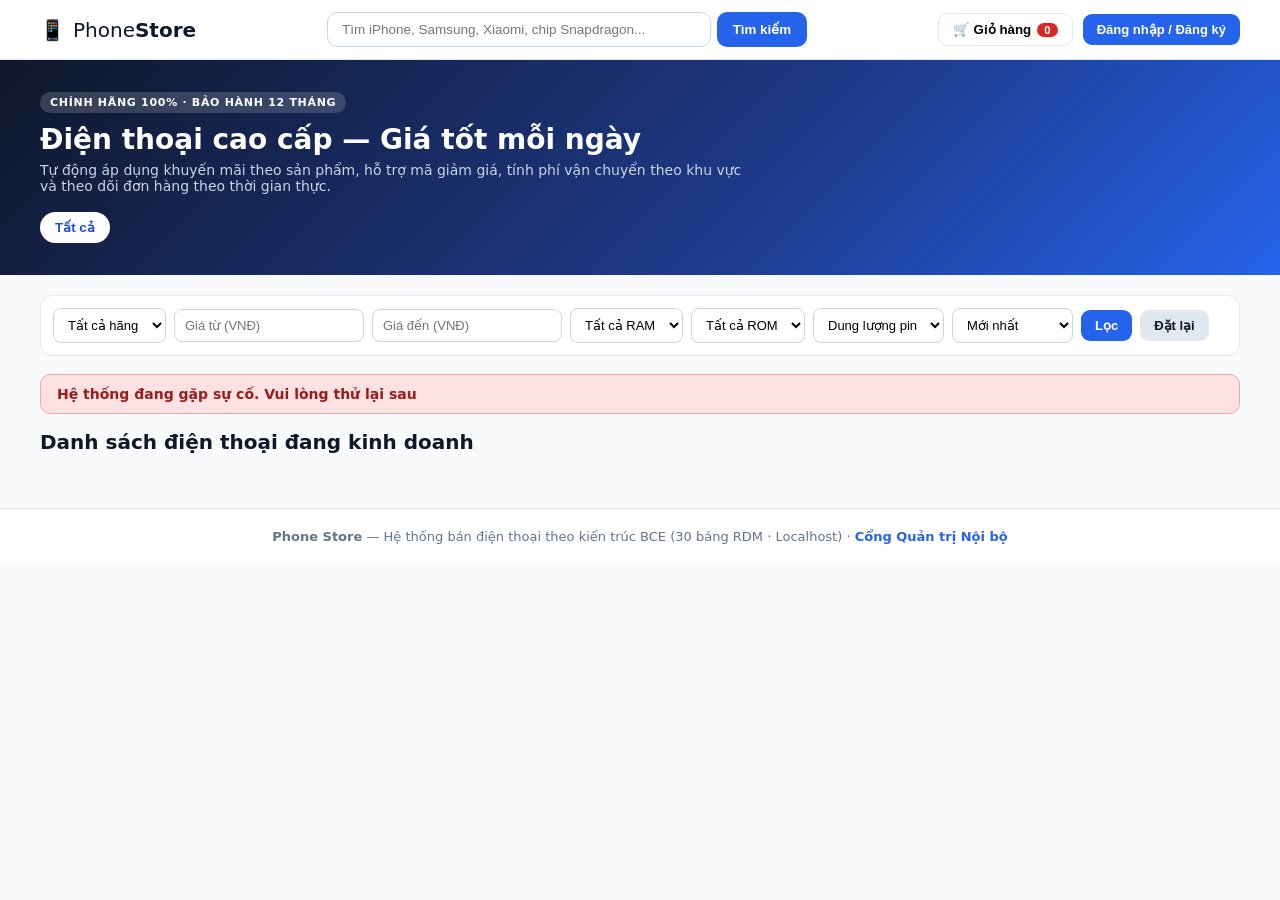
==== index.html @ 8ca7c46f "feat: he thong ban dien thoai BCE (30 bang MySQL, 18 Controller, RBAC 3 Actor, Docker)" ====
<!doctype html>
<html lang="vi">

<head>
  <meta charset="UTF-8" />
  <meta name="viewport" content="width=device-width, initial-scale=1.0" />
  <title>Phone Store — Hệ thống Bán Điện Thoại Chính Hãng (BCE)</title>
  <script src="/config.js"></script>
  <link rel="stylesheet" href="/assets/style.css" />
  <link rel="stylesheet" href="/custom.css" />
</head>

<body>
  <!-- HEADER -->
  <header class="dau-trang">
    <div class="khung-chua thanh-dieu-huong">
      <a href="/" class="logo-thuong-hieu" id="nut-ve-trang-chu">
        <span class="bieu-tuong-logo">📱</span>
        <span>Phone<strong>Store</strong></span>
      </a>

      <form id="form-tim-kiem" class="o-tim-kiem">
        <input id="nhap-tu-khoa" type="search" placeholder="Tìm iPhone, Samsung, Xiaomi, chip Snapdragon..." />
        <button type="submit">Tìm kiếm</button>
      </form>

      <div class="cum-hanh-dong">
        <button type="button" id="nut-mo-gio-hang" class="nut-header">
          🛒 Giỏ hàng <span id="dem-gio-hang" class="cham-so">0</span>
        </button>
        <div id="vung-tai-khoan" class="vung-tk">
          <button type="button" id="nut-mo-dang-nhap" class="nut nut-chinh">Đăng nhập / Đăng ký</button>
        </div>
      </div>
    </div>
  </header>

  <!-- BANNER HERO -->
  <section class="banner-chinh">
    <div class="khung-chua noi-dung-banner">
      <div>
        <span class="nhan-banner">CHÍNH HÃNG 100% · BẢO HÀNH 12 THÁNG</span>
        <h1>Điện thoại cao cấp — Giá tốt mỗi ngày</h1>
        <p>Tự động áp dụng khuyến mãi theo sản phẩm, hỗ trợ mã giảm giá, tính phí vận chuyển theo khu vực và theo dõi
          đơn hàng theo thời gian thực.</p>
      </div>
      <div class="nut-danh-muc-nhanh" id="thanh-danh-muc"></div>
    </div>
  </section>

  <!-- BỘ LỌC ĐA ĐIỀU KIỆN (UC8) -->
  <section class="khung-chua">
    <div class="thanh-bo-loc">
      <select id="loc-hang">
        <option value="">Tất cả hãng</option>
        <option value="Apple">Apple</option>
        <option value="Samsung">Samsung</option>
        <option value="Xiaomi">Xiaomi</option>
        <option value="OPPO">OPPO</option>
      </select>
      <input id="loc-gia-tu" type="number" min="0" step="1000000" placeholder="Giá từ (VNĐ)" />
      <input id="loc-gia-den" type="number" min="0" step="1000000" placeholder="Giá đến (VNĐ)" />
      <select id="loc-ram">
        <option value="">Tất cả RAM</option>
        <option value="4">4 GB</option>
        <option value="6">6 GB</option>
        <option value="8">8 GB</option>
        <option value="12">12 GB</option>
        <option value="16">16 GB</option>
      </select>
      <select id="loc-rom">
        <option value="">Tất cả ROM</option>
        <option value="64">64 GB</option>
        <option value="128">128 GB</option>
        <option value="256">256 GB</option>
        <option value="512">512 GB</option>
        <option value="1024">1 TB</option>
      </select>
      <select id="loc-pin">
        <option value="">Dung lượng pin</option>
        <option value="3000">Từ 3.000 mAh</option>
        <option value="4000">Từ 4.000 mAh</option>
        <option value="4500">Từ 4.500 mAh</option>
        <option value="5000">Từ 5.000 mAh</option>
      </select>
      <select id="loc-sap-xep">
        <option value="moiNhat">Mới nhất</option>
        <option value="giaTangDan">Giá tăng dần</option>
        <option value="giaGiamDan">Giá giảm dần</option>
      </select>
      <button type="button" id="nut-ap-dung-loc" class="nut nut-chinh">Lọc</button>
      <button type="button" id="nut-xoa-loc" class="nut nut-phu">Đặt lại</button>
    </div>

    <div id="thanh-thong-bao-web" class="toast-web an"></div>

    <!-- DANH SÁCH SẢN PHẨM -->
    <div class="tieu-de-muc">
      <h2 id="tieu-de-danh-sach">Danh sách điện thoại đang kinh doanh</h2>
      <span id="tong-so-san-pham" class="chu-phu"></span>
    </div>
    <div id="luoi-san-pham" class="luoi-san-pham"></div>
  </section>

  <!-- MODAL DÙNG CHUNG (CHI TIẾT SP / GIỎ HÀNG / ĐẶT HÀNG / TÀI KHOẢN / XÁC THỰC) -->
  <div id="modal-web" class="lop-phu an">
    <div class="hop-modal" id="hop-modal-web">
      <div class="dau-modal">
        <h3 id="tieu-de-modal-web">Thông tin</h3>
        <button type="button" id="dong-modal-web" class="nut-dong">&times;</button>
      </div>
      <div id="than-modal-web" class="than-modal"></div>
    </div>
  </div>

  <footer class="chan-trang">
    <div class="khung-chua">
      <strong>Phone Store</strong> — Hệ thống bán điện thoại theo kiến trúc BCE (30 bảng RDM · Localhost) · <a
        href="/admin">Cổng Quản trị Nội bộ</a>
    </div>
  </footer>

  <script src="/assets/main.js"></script>
  <script src="/custom.js"></script>
</body>

</html>
---- assets/style.css ----
:root {
  --nen: #f8fafc;
  --trang: #ffffff;
  --vien: #e2e8f0;
  --chu: #0f172a;
  --chu-phu: #64748b;
  --chinh: #2563eb;
  --chinh-dam: #1d4ed8;
  --xanh: #16a34a;
  --do: #dc2626;
  --vang: #d97706;
}

* {
  box-sizing: border-box;
}

body {
  margin: 0;
  font-family: system-ui, -apple-system, 'Segoe UI', Roboto, sans-serif;
  background: var(--nen);
  color: var(--chu);
  font-size: 14px;
}

.an {
  display: none !important;
}

.khung-chua {
  max-width: 1240px;
  margin: 0 auto;
  padding: 0 20px;
}

/* Header */
.dau-trang {
  position: sticky;
  top: 0;
  z-index: 50;
  background: rgba(255, 255, 255, 0.96);
  border-bottom: 1px solid var(--vien);
  backdrop-filter: blur(8px);
}

.thanh-dieu-huong {
  display: flex;
  align-items: center;
  justify-content: space-between;
  gap: 16px;
  padding-top: 12px;
  padding-bottom: 12px;
  flex-wrap: wrap;
}

.logo-thuong-hieu {
  display: flex;
  align-items: center;
  gap: 8px;
  font-size: 20px;
  color: var(--chu);
  text-decoration: none;
}

.o-tim-kiem {
  flex: 1;
  min-width: 240px;
  max-width: 480px;
  display: flex;
  gap: 6px;
}

.o-tim-kiem input {
  flex: 1;
  padding: 9px 14px;
  border: 1px solid #cbd5e1;
  border-radius: 10px;
  font-size: 13.5px;
}

.o-tim-kiem button {
  padding: 9px 16px;
  border: none;
  border-radius: 10px;
  background: var(--chinh);
  color: #fff;
  font-weight: 600;
  cursor: pointer;
}

.cum-hanh-dong {
  display: flex;
  align-items: center;
  gap: 10px;
}

.nut-header {
  display: inline-flex;
  align-items: center;
  gap: 6px;
  padding: 8px 14px;
  border: 1px solid var(--vien);
  border-radius: 10px;
  background: #fff;
  font-weight: 600;
  cursor: pointer;
}

.cham-so {
  background: var(--do);
  color: #fff;
  border-radius: 999px;
  padding: 1px 7px;
  font-size: 11.5px;
  font-weight: 700;
}

/* Banner */
.banner-chinh {
  background: linear-gradient(135deg, #0f172a 0%, #1e3a8a 60%, #2563eb 100%);
  color: #fff;
  padding: 32px 0;
  margin-bottom: 20px;
}

.nhan-banner {
  display: inline-block;
  font-size: 11px;
  font-weight: 700;
  letter-spacing: 0.7px;
  background: rgba(255, 255, 255, 0.16);
  padding: 4px 10px;
  border-radius: 999px;
}

.noi-dung-banner h1 {
  margin: 10px 0 6px;
  font-size: 28px;
}

.noi-dung-banner p {
  margin: 0 0 18px;
  color: #cbd5e1;
  max-width: 720px;
}

.nut-danh-muc-nhanh {
  display: flex;
  flex-wrap: wrap;
  gap: 8px;
}

.vien-danh-muc {
  padding: 7px 14px;
  border-radius: 999px;
  border: 1px solid rgba(255, 255, 255, 0.28);
  background: rgba(255, 255, 255, 0.1);
  color: #fff;
  font-weight: 600;
  cursor: pointer;
}

.vien-danh-muc.dang-chon {
  background: #fff;
  color: var(--chinh-dam);
}

/* Bộ lọc */
.thanh-bo-loc {
  background: var(--trang);
  border: 1px solid var(--vien);
  border-radius: 12px;
  padding: 12px;
  display: flex;
  flex-wrap: wrap;
  gap: 8px;
  align-items: center;
  margin-bottom: 18px;
}

.thanh-bo-loc select,
.thanh-bo-loc input {
  padding: 8px 10px;
  border: 1px solid #cbd5e1;
  border-radius: 8px;
  font-size: 13px;
  background: #fff;
}

.tieu-de-muc {
  display: flex;
  justify-content: space-between;
  align-items: center;
  margin-bottom: 14px;
}

.tieu-de-muc h2 {
  margin: 0;
  font-size: 20px;
}

/* Lưới sản phẩm */
.luoi-san-pham {
  display: grid;
  grid-template-columns: repeat(auto-fill, minmax(240px, 1fr));
  gap: 18px;
  margin-bottom: 40px;
}

.the-san-pham {
  background: var(--trang);
  border: 1px solid var(--vien);
  border-radius: 14px;
  padding: 14px;
  display: flex;
  flex-direction: column;
  transition: transform 0.15s ease, box-shadow 0.15s ease;
}

.the-san-pham:hover {
  transform: translateY(-2px);
  box-shadow: 0 12px 24px rgba(15, 23, 42, 0.08);
}

.khung-anh-sp {
  position: relative;
  height: 190px;
  display: flex;
  align-items: center;
  justify-content: center;
  margin-bottom: 10px;
  cursor: pointer;
}

.khung-anh-sp img {
  max-width: 100%;
  max-height: 100%;
  object-fit: contain;
}

.nhan-giam-gia {
  position: absolute;
  top: 4px;
  left: 4px;
  background: var(--do);
  color: #fff;
  font-size: 11px;
  font-weight: 700;
  padding: 3px 8px;
  border-radius: 999px;
}

.nhan-ton-kho {
  position: absolute;
  top: 4px;
  right: 4px;
  font-size: 11px;
  font-weight: 600;
  padding: 3px 8px;
  border-radius: 999px;
}

.con-hang {
  background: #dcfce7;
  color: #166534;
}

.het-hang {
  background: #fee2e2;
  color: #991b1b;
}

.ten-sp {
  font-weight: 700;
  font-size: 14.5px;
  margin: 0 0 6px;
  cursor: pointer;
  min-height: 40px;
}

.thong-so-nhanh {
  font-size: 12px;
  color: var(--chu-phu);
  margin-bottom: 10px;
}

.gia-sp {
  margin-top: auto;
  margin-bottom: 12px;
}

.gia-cuoi {
  font-size: 17px;
  font-weight: 800;
  color: var(--do);
}

.gia-goc {
  font-size: 12.5px;
  color: var(--chu-phu);
  text-decoration: line-through;
  margin-left: 6px;
}

.nhom-nut-sp {
  display: grid;
  grid-template-columns: 1fr 1fr;
  gap: 8px;
}

/* Nút & Form */
.nut {
  padding: 8px 14px;
  border: none;
  border-radius: 9px;
  font-weight: 600;
  font-size: 13px;
  cursor: pointer;
}

.nut-nho {
  padding: 5px 10px;
  font-size: 12px;
}

.nut-rong {
  width: 100%;
}

.nut-chinh {
  background: var(--chinh);
  color: #fff;
}

.nut-chinh:hover {
  background: var(--chinh-dam);
}

.nut-phu {
  background: #e2e8f0;
  color: var(--chu);
}

.nut-xanh {
  background: var(--xanh);
  color: #fff;
}

.nut-do {
  background: var(--do);
  color: #fff;
}

.nut-vang {
  background: var(--vang);
  color: #fff;
}

.nut:disabled {
  opacity: 0.5;
  cursor: not-allowed;
}

.chu-phu {
  color: var(--chu-phu);
  font-size: 12.5px;
}

.toast-web {
  padding: 11px 16px;
  border-radius: 10px;
  font-weight: 600;
  margin-bottom: 16px;
}

.toast-ok {
  background: #dcfce7;
  color: #166534;
  border: 1px solid #86efac;
}

.toast-loi {
  background: #fee2e2;
  color: #991b1b;
  border: 1px solid #fca5a5;
}

/* Modal */
.lop-phu {
  position: fixed;
  inset: 0;
  background: rgba(15, 23, 42, 0.58);
  display: flex;
  align-items: center;
  justify-content: center;
  padding: 18px;
  z-index: 200;
}

.hop-modal {
  background: #fff;
  width: 100%;
  max-width: 780px;
  max-height: 92vh;
  border-radius: 16px;
  overflow: hidden;
  display: flex;
  flex-direction: column;
}

.dau-modal {
  padding: 14px 20px;
  border-bottom: 1px solid var(--vien);
  display: flex;
  justify-content: space-between;
  align-items: center;
  background: #f8fafc;
}

.dau-modal h3 {
  margin: 0;
  font-size: 17px;
}

.nut-dong {
  background: none;
  border: none;
  font-size: 26px;
  cursor: pointer;
  color: var(--chu-phu);
  line-height: 1;
}

.than-modal {
  padding: 20px;
  overflow-y: auto;
}

.luoi-2-cot {
  display: grid;
  grid-template-columns: 1fr 1fr;
  gap: 16px;
}

.nhom-nhap {
  margin-bottom: 12px;
}

.nhom-nhap label {
  display: block;
  font-weight: 600;
  font-size: 13px;
  margin-bottom: 5px;
}

.nhom-nhap input,
.nhom-nhap select,
.nhom-nhap textarea {
  width: 100%;
  padding: 9px 11px;
  border: 1px solid #cbd5e1;
  border-radius: 8px;
  font-size: 13.5px;
  font-family: inherit;
}

.bang-thong-so {
  width: 100%;
  border-collapse: collapse;
  margin: 12px 0;
}

.bang-thong-so td,
.bang-thong-so th {
  padding: 8px 10px;
  border-bottom: 1px solid #f1f5f9;
  text-align: left;
  font-size: 13px;
}

.tab-bar {
  display: flex;
  gap: 8px;
  border-bottom: 1px solid var(--vien);
  margin-bottom: 16px;
  padding-bottom: 10px;
  flex-wrap: wrap;
}

.tien-do-don {
  display: flex;
  flex-wrap: wrap;
  gap: 6px;
  margin: 8px 0;
}

.buoc-don {
  font-size: 11px;
  padding: 3px 8px;
  border-radius: 999px;
  background: #e2e8f0;
  color: #475569;
  font-weight: 600;
}

.buoc-don.da-qua {
  background: #dcfce7;
  color: #166534;
}

.buoc-don.hien-tai {
  background: #2563eb;
  color: #fff;
}

.chan-trang {
  background: #fff;
  border-top: 1px solid var(--vien);
  padding: 20px 0;
  text-align: center;
  color: var(--chu-phu);
  font-size: 13px;
}

.chan-trang a {
  color: var(--chinh);
  font-weight: 600;
  text-decoration: none;
}

@media (max-width: 720px) {
  .luoi-2-cot {
    grid-template-columns: 1fr;
  }
}
---- custom.css ----
/* Bổ sung tùy chỉnh nhẹ cho giao diện Phone Store BCE */
.vung-tk {
  display: flex;
  align-items: center;
  gap: 8px;
}
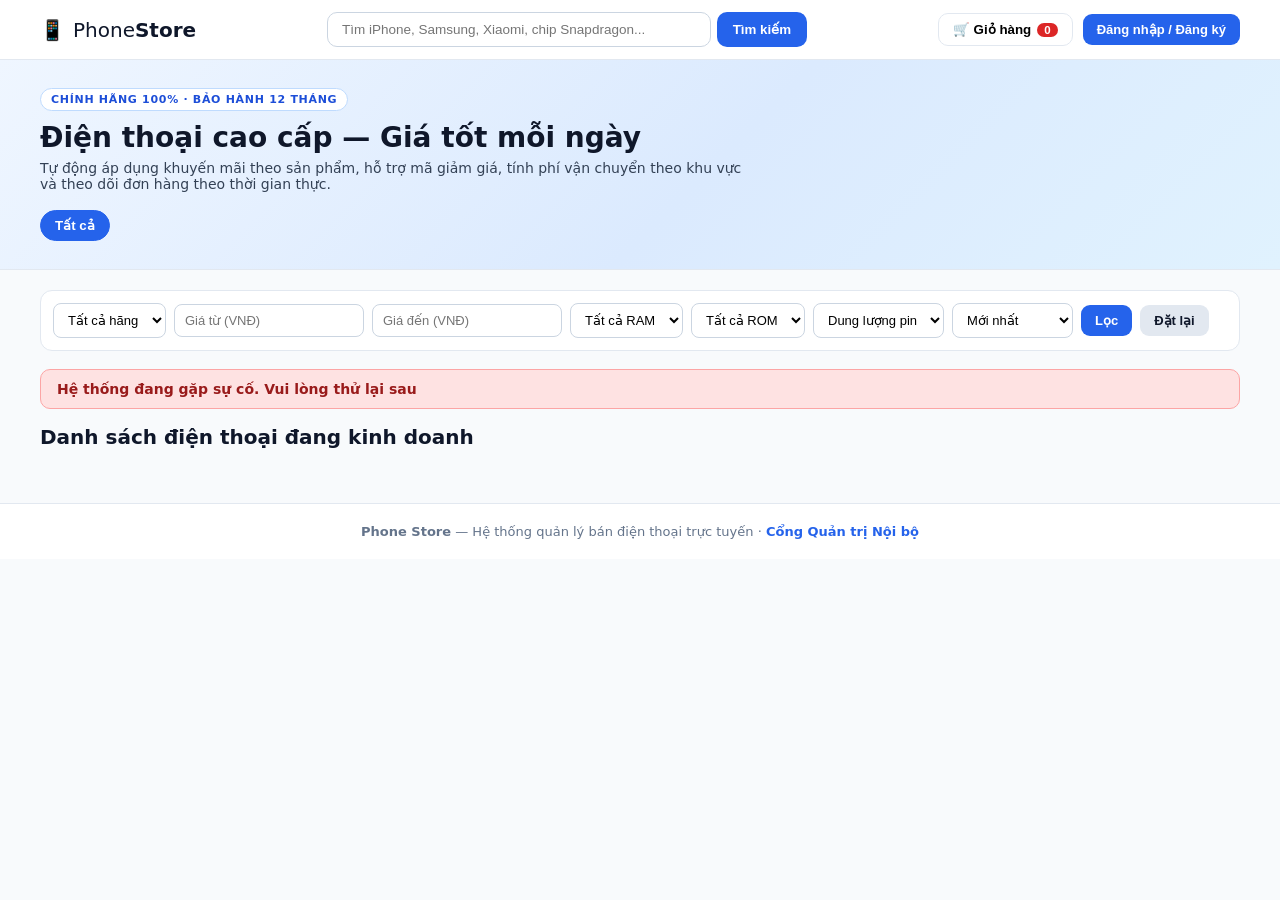
==== commit b79bed92: "fix: khop code Quan ly san pham (UC1-UC6, UC10) 1-1 voi Sequence Diagram bao cao v4 - QuanLyDanhMucC" ====
--- a/index.html
+++ b/index.html
@@ -4,7 +4,7 @@
 <head>
   <meta charset="UTF-8" />
   <meta name="viewport" content="width=device-width, initial-scale=1.0" />
-  <title>Phone Store — Hệ thống Bán Điện Thoại Chính Hãng (BCE)</title>
+  <title>Phone Store — Hệ thống Bán Điện Thoại Chính Hãng</title>
   <script src="/config.js"></script>
   <link rel="stylesheet" href="/assets/style.css" />
   <link rel="stylesheet" href="/custom.css" />
@@ -19,9 +19,10 @@
         <span>Phone<strong>Store</strong></span>
       </a>
 
+      <!-- Mục 3.6.3 - Bảng 177, Bảng 178: txtTuKhoa, btnTimKiem -->
       <form id="form-tim-kiem" class="o-tim-kiem">
-        <input id="nhap-tu-khoa" type="search" placeholder="Tìm iPhone, Samsung, Xiaomi, chip Snapdragon..." />
-        <button type="submit">Tìm kiếm</button>
+        <input id="txtTuKhoa" type="search" placeholder="Tìm iPhone, Samsung, Xiaomi, chip Snapdragon..." />
+        <button type="submit" id="btnTimKiem">Tìm kiếm</button>
       </form>
 
       <div class="cum-hanh-dong">
@@ -48,19 +49,19 @@
     </div>
   </section>
 
-  <!-- BỘ LỌC ĐA ĐIỀU KIỆN (UC8) -->
+  <!-- BỘ LỌC ĐA ĐIỀU KIỆN (Mục 3.6.3 - Bảng 177, Bảng 178) -->
   <section class="khung-chua">
     <div class="thanh-bo-loc">
-      <select id="loc-hang">
+      <select id="cboHang" aria-label="Hãng sản xuất">
         <option value="">Tất cả hãng</option>
         <option value="Apple">Apple</option>
         <option value="Samsung">Samsung</option>
         <option value="Xiaomi">Xiaomi</option>
         <option value="OPPO">OPPO</option>
       </select>
-      <input id="loc-gia-tu" type="number" min="0" step="1000000" placeholder="Giá từ (VNĐ)" />
-      <input id="loc-gia-den" type="number" min="0" step="1000000" placeholder="Giá đến (VNĐ)" />
-      <select id="loc-ram">
+      <input id="numGiaTu" type="number" min="0" step="1000000" placeholder="Giá từ (VNĐ)" />
+      <input id="numGiaDen" type="number" min="0" step="1000000" placeholder="Giá đến (VNĐ)" />
+      <select id="cboRAM" aria-label="Dung lượng RAM">
         <option value="">Tất cả RAM</option>
         <option value="4">4 GB</option>
         <option value="6">6 GB</option>
@@ -68,7 +69,7 @@
         <option value="12">12 GB</option>
         <option value="16">16 GB</option>
       </select>
-      <select id="loc-rom">
+      <select id="cboROM" aria-label="Bộ nhớ ROM">
         <option value="">Tất cả ROM</option>
         <option value="64">64 GB</option>
         <option value="128">128 GB</option>
@@ -76,30 +77,30 @@
         <option value="512">512 GB</option>
         <option value="1024">1 TB</option>
       </select>
-      <select id="loc-pin">
+      <select id="cboPin" aria-label="Dung lượng pin">
         <option value="">Dung lượng pin</option>
         <option value="3000">Từ 3.000 mAh</option>
         <option value="4000">Từ 4.000 mAh</option>
         <option value="4500">Từ 4.500 mAh</option>
         <option value="5000">Từ 5.000 mAh</option>
       </select>
-      <select id="loc-sap-xep">
+      <select id="loc-sap-xep" aria-label="Sắp xếp">
         <option value="moiNhat">Mới nhất</option>
         <option value="giaTangDan">Giá tăng dần</option>
         <option value="giaGiamDan">Giá giảm dần</option>
       </select>
-      <button type="button" id="nut-ap-dung-loc" class="nut nut-chinh">Lọc</button>
+      <button type="button" id="btnLoc" class="nut nut-chinh">Lọc</button>
       <button type="button" id="nut-xoa-loc" class="nut nut-phu">Đặt lại</button>
     </div>
 
     <div id="thanh-thong-bao-web" class="toast-web an"></div>
 
-    <!-- DANH SÁCH SẢN PHẨM -->
+    <!-- DANH SÁCH SẢN PHẨM (grdSanPham) -->
     <div class="tieu-de-muc">
       <h2 id="tieu-de-danh-sach">Danh sách điện thoại đang kinh doanh</h2>
       <span id="tong-so-san-pham" class="chu-phu"></span>
     </div>
-    <div id="luoi-san-pham" class="luoi-san-pham"></div>
+    <div id="grdSanPham" class="luoi-san-pham"></div>
   </section>
 
   <!-- MODAL DÙNG CHUNG (CHI TIẾT SP / GIỎ HÀNG / ĐẶT HÀNG / TÀI KHOẢN / XÁC THỰC) -->
@@ -115,7 +116,7 @@
 
   <footer class="chan-trang">
     <div class="khung-chua">
-      <strong>Phone Store</strong> — Hệ thống bán điện thoại theo kiến trúc BCE (30 bảng RDM · Localhost) · <a
+      <strong>Phone Store</strong> — Hệ thống quản lý bán điện thoại trực tuyến · <a
         href="/admin">Cổng Quản trị Nội bộ</a>
     </div>
   </footer>
@@ -124,4 +125,4 @@
   <script src="/custom.js"></script>
 </body>
 
-</html>+</html>
--- a/assets/style.css
+++ b/assets/style.css
@@ -115,11 +115,12 @@
   font-weight: 700;
 }
 
-/* Banner */
+/* Banner — Light Blue / Modern Crisp */
 .banner-chinh {
-  background: linear-gradient(135deg, #0f172a 0%, #1e3a8a 60%, #2563eb 100%);
-  color: #fff;
-  padding: 32px 0;
+  background: linear-gradient(135deg, #eff6ff 0%, #dbeafe 55%, #e0f2fe 100%);
+  color: var(--chu);
+  border-bottom: 1px solid var(--vien);
+  padding: 28px 0;
   margin-bottom: 20px;
 }
 
@@ -128,7 +129,9 @@
   font-size: 11px;
   font-weight: 700;
   letter-spacing: 0.7px;
-  background: rgba(255, 255, 255, 0.16);
+  color: var(--chinh-dam);
+  background: #ffffff;
+  border: 1px solid #bfdbfe;
   padding: 4px 10px;
   border-radius: 999px;
 }
@@ -136,11 +139,12 @@
 .noi-dung-banner h1 {
   margin: 10px 0 6px;
   font-size: 28px;
+  color: var(--chu);
 }
 
 .noi-dung-banner p {
   margin: 0 0 18px;
-  color: #cbd5e1;
+  color: #334155;
   max-width: 720px;
 }
 
@@ -153,16 +157,17 @@
 .vien-danh-muc {
   padding: 7px 14px;
   border-radius: 999px;
-  border: 1px solid rgba(255, 255, 255, 0.28);
-  background: rgba(255, 255, 255, 0.1);
-  color: #fff;
+  border: 1px solid #bfdbfe;
+  background: #ffffff;
+  color: #1e40af;
   font-weight: 600;
   cursor: pointer;
 }
 
 .vien-danh-muc.dang-chon {
-  background: #fff;
-  color: var(--chinh-dam);
+  background: var(--chinh);
+  border-color: var(--chinh);
+  color: #fff;
 }
 
 /* Bộ lọc */
@@ -389,7 +394,7 @@
 .lop-phu {
   position: fixed;
   inset: 0;
-  background: rgba(15, 23, 42, 0.58);
+  background: rgba(15, 23, 42, 0.45);
   display: flex;
   align-items: center;
   justify-content: center;
@@ -400,9 +405,11 @@
 .hop-modal {
   background: #fff;
   width: 100%;
-  max-width: 780px;
+  max-width: 820px;
   max-height: 92vh;
   border-radius: 16px;
+  border: 1px solid var(--vien);
+  box-shadow: 0 20px 44px rgba(15, 23, 42, 0.16);
   overflow: hidden;
   display: flex;
   flex-direction: column;
@@ -462,12 +469,13 @@
   border-radius: 8px;
   font-size: 13.5px;
   font-family: inherit;
+  background: #fff;
 }
 
 .bang-thong-so {
   width: 100%;
   border-collapse: collapse;
-  margin: 12px 0;
+  margin: 10px 0;
 }
 
 .bang-thong-so td,
@@ -478,6 +486,13 @@
   font-size: 13px;
 }
 
+.bang-thong-so thead th {
+  background: #f8fafc;
+  color: var(--chu-phu);
+  font-size: 12px;
+  text-transform: uppercase;
+}
+
 .tab-bar {
   display: flex;
   gap: 8px;
@@ -511,6 +526,33 @@
 .buoc-don.hien-tai {
   background: #2563eb;
   color: #fff;
+}
+
+.hop-tom-tat-nhan-hang {
+  background: #f8fafc;
+  border: 1px solid var(--vien);
+  border-radius: 10px;
+  padding: 10px 14px;
+  margin-bottom: 14px;
+  font-size: 13px;
+}
+
+.nut-goi-y-tk {
+  display: inline-block;
+  padding: 5px 10px;
+  border: 1px solid var(--vien);
+  border-radius: 8px;
+  background: #f8fafc;
+  color: var(--chu);
+  font-size: 12px;
+  font-weight: 600;
+  cursor: pointer;
+}
+
+.nut-goi-y-tk:hover {
+  border-color: var(--chinh);
+  background: #eff6ff;
+  color: var(--chinh);
 }
 
 .chan-trang {
